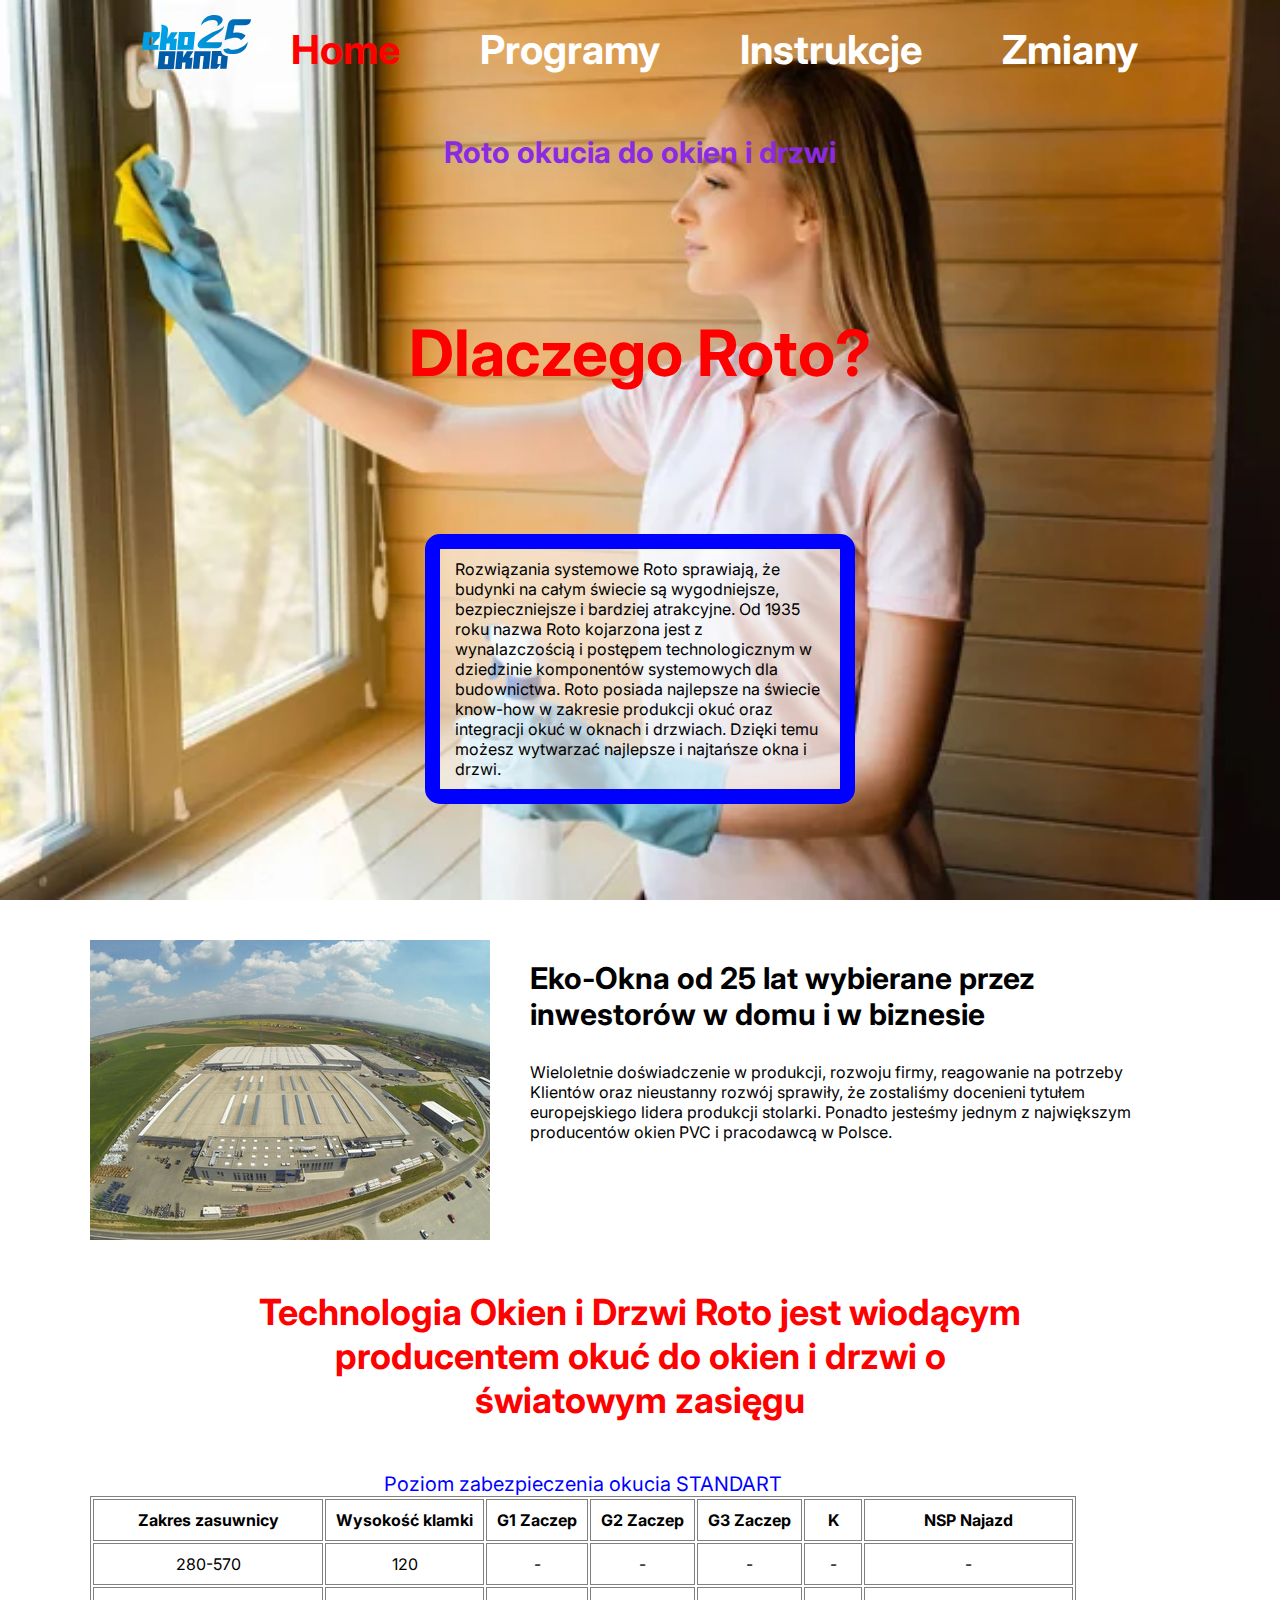
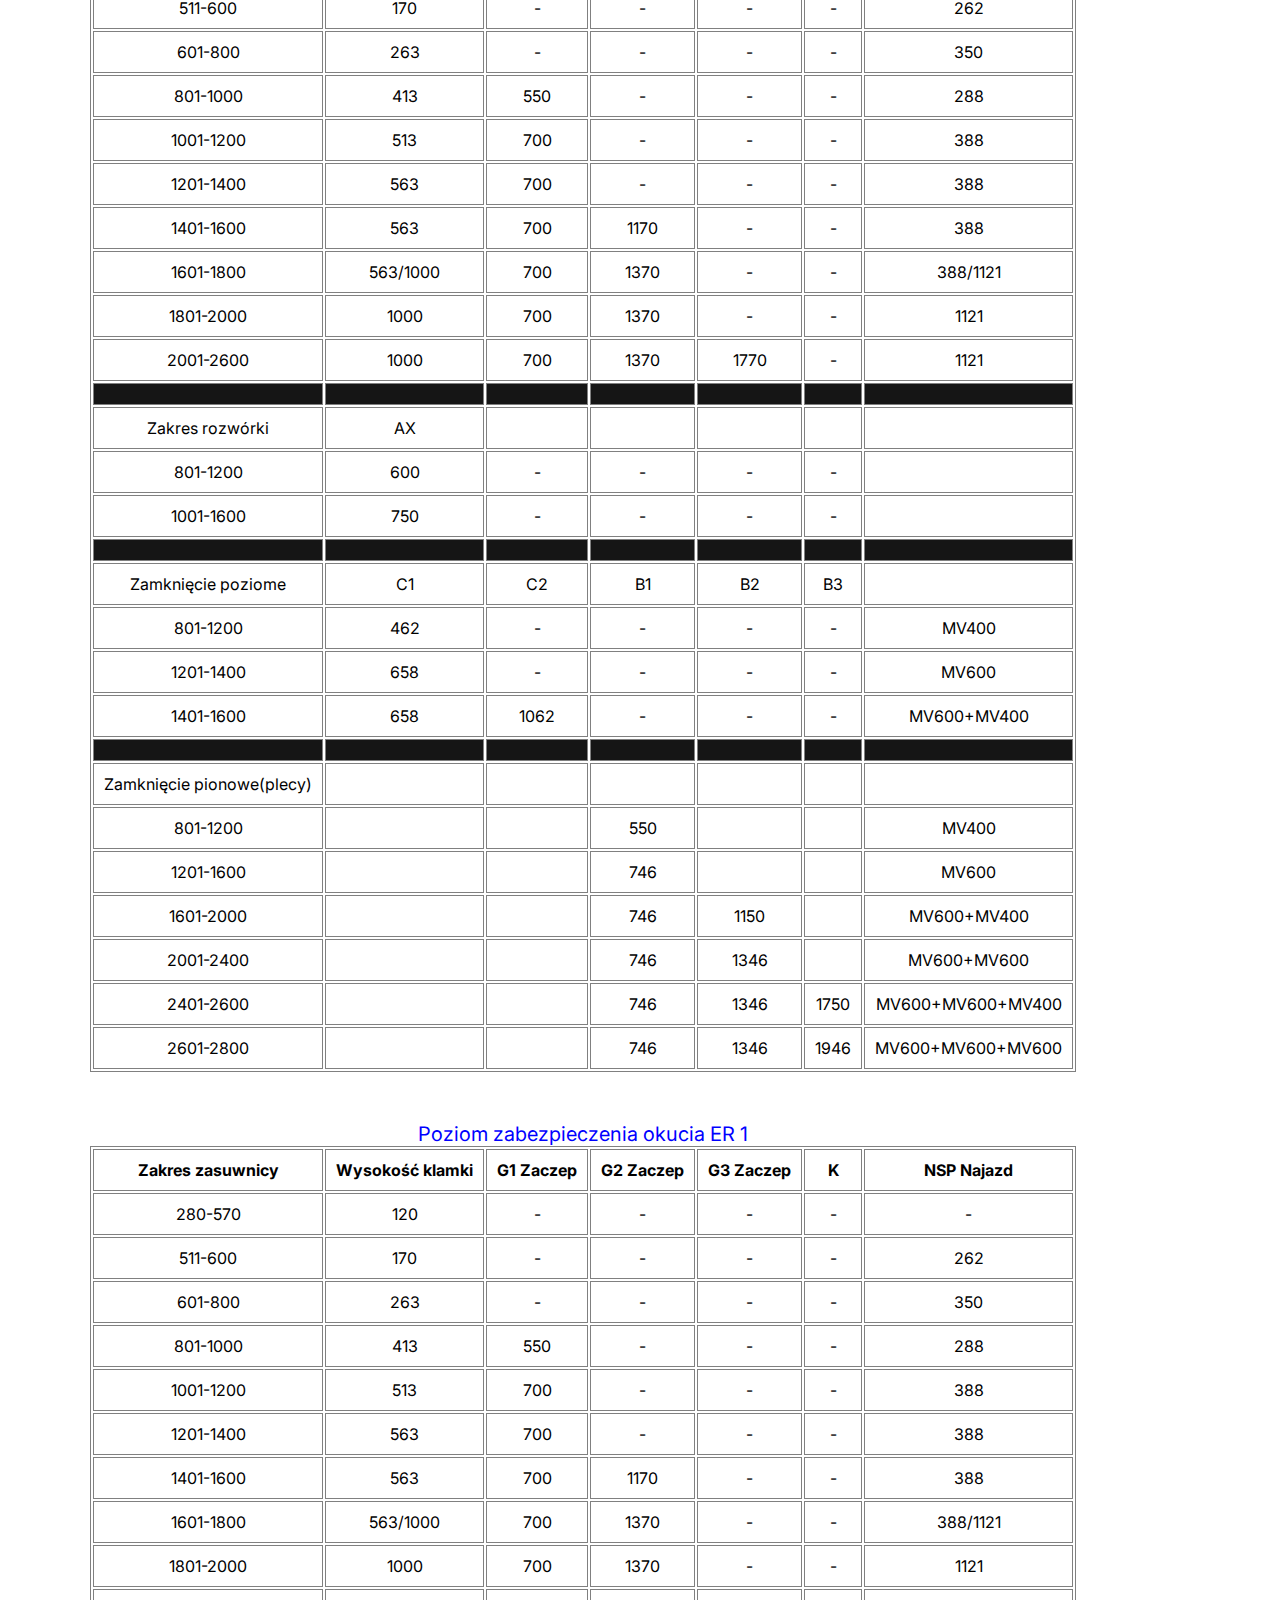
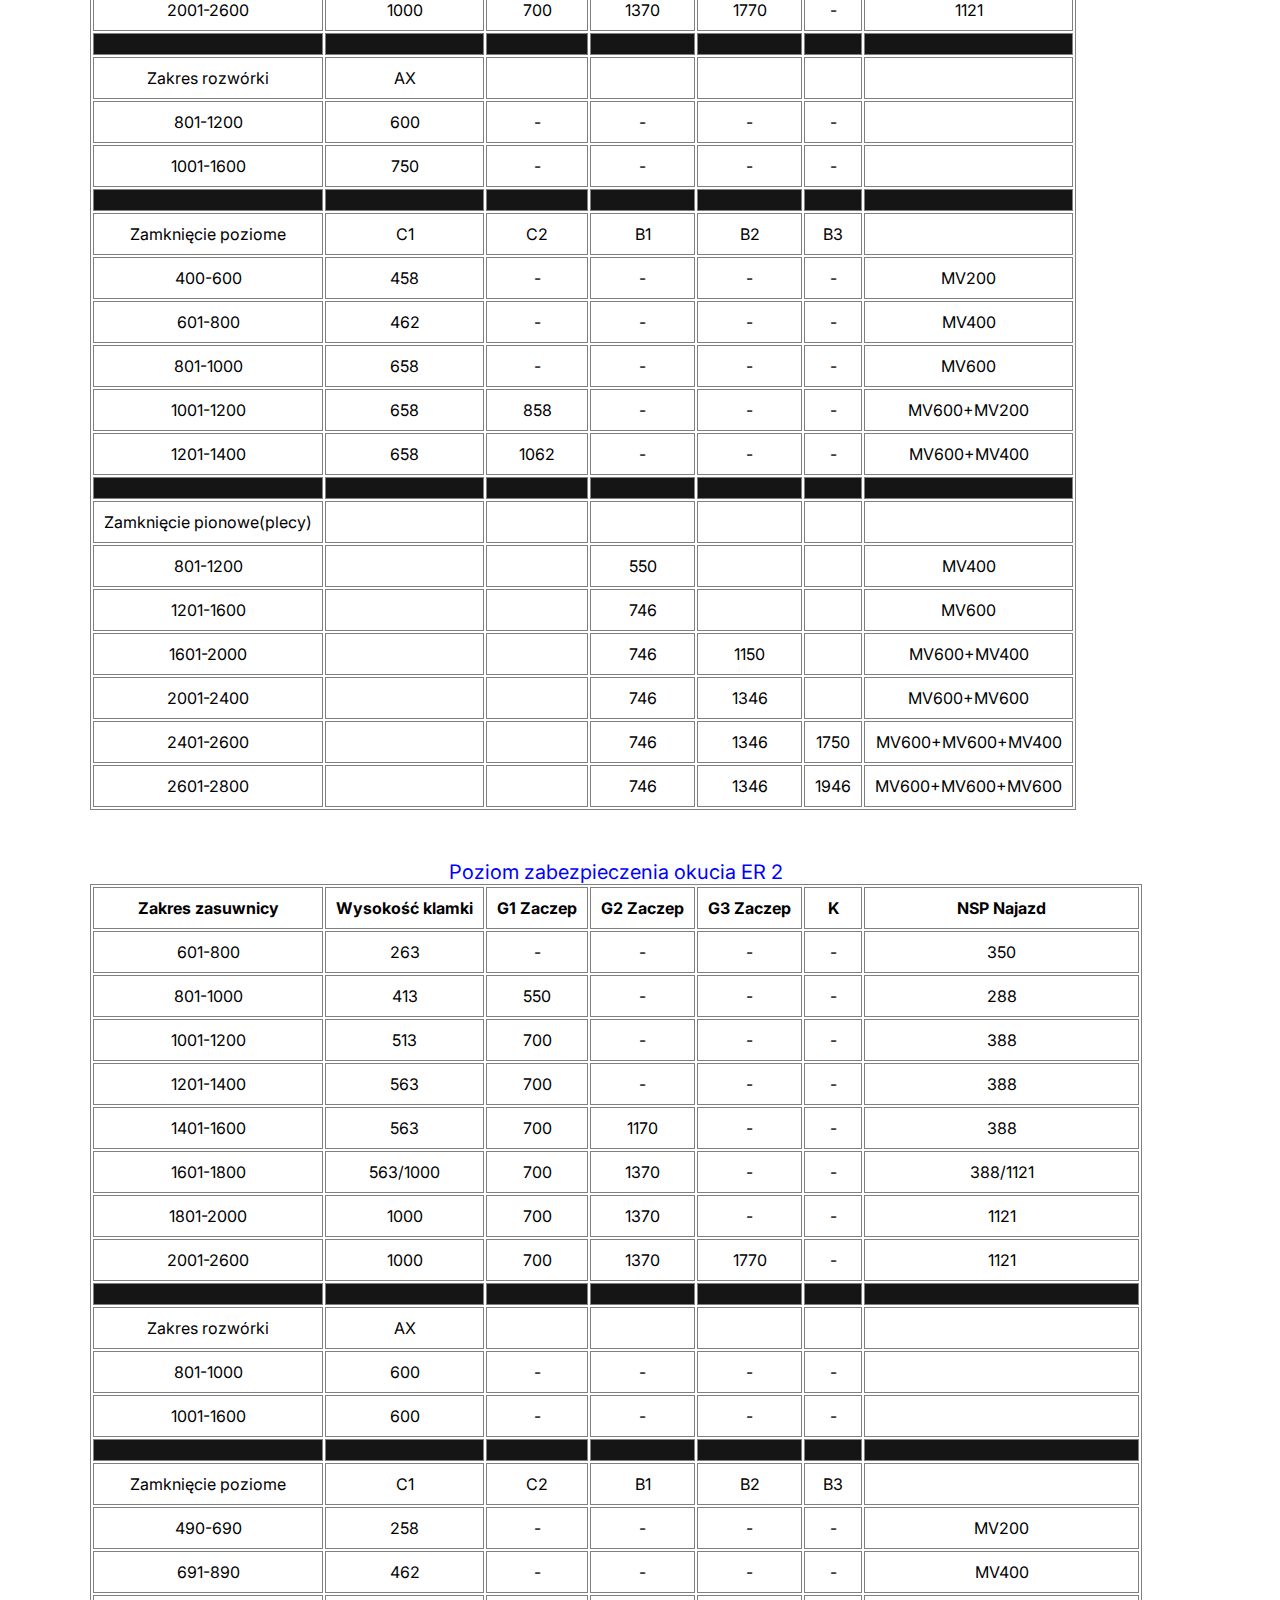
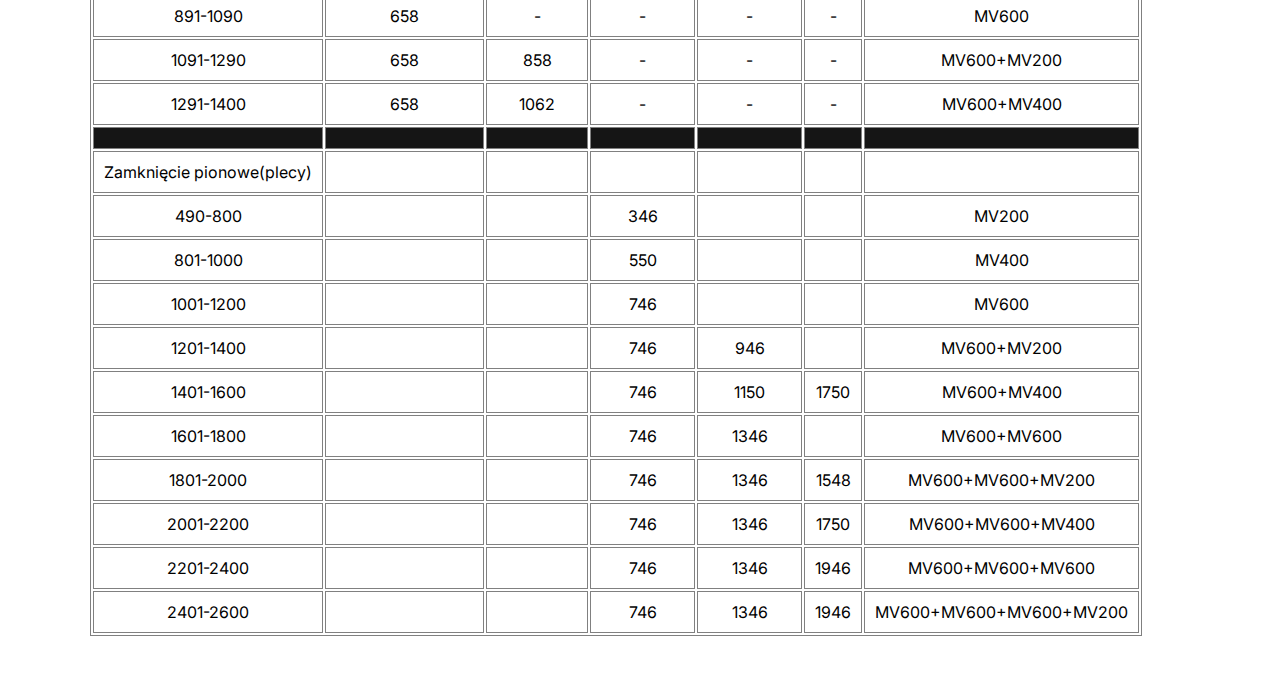
==== home.html @ 6e1d3bcc "Add files via upload" ====
<!DOCTYPE html>
<html lang="en">

<head>
  <meta charset="UTF-8">
  <meta http-equiv="X-UA-Compatible" content="IE=edge">
  <meta name="viewport" content="width=device-width, initial-scale=1.0">
  <title>Home</title>
  <link rel="preconnect" href="https://fonts.googleapis.com">
  <link rel="preconnect" href="https://fonts.gstatic.com" crossorigin>
  <link href="https://fonts.googleapis.com/css2?family=Inter:wght@400;700&display=swap" rel="stylesheet">
  <link rel="stylesheet" href="css/style-home.css">
</head>

<body>
  <header class="header">
    <div class="container">
      <nav class="menu">
        <ul class="menu-list">
          <img style="margin-right: 40px;" src="images/eko_okna_logo.svg" alt="">
          <div class="gross">
            <li class="menu-item">
              <a href="home.html" class="menu-link1">Home</a>
            </li>
            <li class="menu-item">
              <a href="program.html" class="menu-link2">Programy</a>
            </li>
            <li class="menu-item">
              <a href="instrukcje.html" class="menu-link3">Instrukcje</a>
            </li>
            <li class="menu-item">
              <a href="zmiany.html" class="menu-link4">Zmiany</a>
            </li>
          </div>

          <div class="menu-burger" onclick="main()">
            <hr class="line">
            <hr class="line">
            <hr class="line">
            <hr class="line">
          </div>
        </ul>
      </nav>
    </div>
    <div class="title-roto">
      <h3 class="title-one">Roto okucia do okien i drzwi</h1>
        <h1 class="title-two">Dlaczego Roto?</h1>
        <div class="box-text">
          <p class="title-free">Rozwiązania systemowe
            Roto sprawiają, że budynki na całym świecie są wygodniejsze,
            bezpieczniejsze i bardziej atrakcyjne. Od 1935 roku nazwa Roto kojarzona jest z wynalazczością i
            postępem technologicznym w dziedzinie komponentów systemowych dla budownictwa. Roto posiada
            najlepsze na świecie know-how w zakresie produkcji okuć oraz integracji okuć w oknach i
            drzwiach.
            Dzięki temu możesz wytwarzać najlepsze i najtańsze okna i drzwi.
          </p>
        </div>

    </div>
  </header>
  <section class="section-info">
    <div class="container">
      <div class="title-text">
        <img src="images/eko-1.jpg" alt="">
        <div class="sam-text">
          <h2 class="title-info">Eko-Okna od 25 lat wybierane przez inwestorów w domu i w biznesie</h2>
          <p class="my-text">Wieloletnie doświadczenie w produkcji, rozwoju firmy, reagowanie na potrzeby
            Klientów
            oraz nieustanny rozwój sprawiły, że zostaliśmy docenieni tytułem europejskiego lidera produkcji
            stolarki. Ponadto jesteśmy jednym z największym producentów okien PVC i pracodawcą w Polsce.
          </p>
        </div>

      </div>

    </div>
  </section>
  <section class="zakresy">
    <div class="container">
      <div style="max-width: 800px; margin: 0 auto;">
        <h2 class="title-four">Technologia Okien i Drzwi Roto jest wiodącym producentem okuć do okien i drzwi o
          światowym
          zasięgu</h2>
      </div>

      <div class="my-table-standart">
        <table>
          <caption>Poziom zabezpieczenia okucia STANDART</caption>
          <thead>
            <tr>
              <th>Zakres zasuwnicy</th>
              <th>Wysokość klamki</th>
              <th>G1 Zaczep</th>
              <th>G2 Zaczep</th>
              <th>G3 Zaczep</th>
              <th>K</th>
              <th>NSP Najazd</th>
            </tr>
          </thead>
          <tr>
            <td>280-570</td>
            <td>120</td>
            <td>-</td>
            <td>-</td>
            <td>-</td>
            <td>-</td>
            <td>-</td>
          </tr>
          <tr>
            <td>511-600</td>
            <td>170</td>
            <td>-</td>
            <td>-</td>
            <td>-</td>
            <td>-</td>
            <td>262</td>
          </tr>
          <tr>
            <td>601-800</td>
            <td>263</td>
            <td>-</td>
            <td>-</td>
            <td>-</td>
            <td>-</td>
            <td>350</td>
          </tr>
          <tr>
            <td>801-1000</td>
            <td>413</td>
            <td>550</td>
            <td>-</td>
            <td>-</td>
            <td>-</td>
            <td>288</td>
          </tr>
          <tr>
            <td>1001-1200</td>
            <td>513</td>
            <td>700</td>
            <td>-</td>
            <td>-</td>
            <td>-</td>
            <td>388</td>
          </tr>
          <tr>
            <td>1201-1400</td>
            <td>563</td>
            <td>700</td>
            <td>-</td>
            <td>-</td>
            <td>-</td>
            <td>388</td>
          </tr>
          <tr>
            <td>1401-1600</td>
            <td>563</td>
            <td>700</td>
            <td>1170</td>
            <td>-</td>
            <td>-</td>
            <td>388</td>
          </tr>
          <tr>
            <td>1601-1800</td>
            <td>563/1000</td>
            <td>700</td>
            <td>1370</td>
            <td>-</td>
            <td>-</td>
            <td>388/1121</td>
          </tr>
          <tr>
            <td>1801-2000</td>
            <td>1000</td>
            <td>700</td>
            <td>1370</td>
            <td>-</td>
            <td>-</td>
            <td>1121</td>
          </tr>
          <tr>
            <td>2001-2600</td>
            <td>1000</td>
            <td>700</td>
            <td>1370</td>
            <td>1770</td>
            <td>-</td>
            <td>1121</td>
          </tr>
          <tr>
            <td class="m-cr"></td>
            <td class="m-cr"></td>
            <td class="m-cr"></td>
            <td class="m-cr"></td>
            <td class="m-cr"></td>
            <td class="m-cr"></td>
            <td class="m-cr"></td>
          </tr>
          <tr>
            <td>Zakres rozwórki</td>
            <td>AX</td>
            <td></td>
            <td></td>
            <td></td>
            <td></td>
            <td></td>
          </tr>
          <tr>
            <td>801-1200</td>
            <td>600</td>
            <td>-</td>
            <td>-</td>
            <td>-</td>
            <td>-</td>
            <td></td>
          </tr>
          <tr>
            <td>1001-1600</td>
            <td>750</td>
            <td>-</td>
            <td>-</td>
            <td>-</td>
            <td>-</td>
            <td></td>
          </tr>
          <tr>
            <td class="m-cr"></td>
            <td class="m-cr"></td>
            <td class="m-cr"></td>
            <td class="m-cr"></td>
            <td class="m-cr"></td>
            <td class="m-cr"></td>
            <td class="m-cr"></td>
          </tr>
          <tr>
            <td>Zamknięcie poziome</td>
            <td>C1</td>
            <td>C2</td>
            <td>B1</td>
            <td>B2</td>
            <td>B3</td>
            <td></td>
          </tr>
          <tr>
            <td>801-1200</td>
            <td>462</td>
            <td>-</td>
            <td>-</td>
            <td>-</td>
            <td>-</td>
            <td>MV400</td>
          </tr>
          <tr>
            <td>1201-1400</td>
            <td>658</td>
            <td>-</td>
            <td>-</td>
            <td>-</td>
            <td>-</td>
            <td>MV600</td>
          </tr>
          <tr>
            <td>1401-1600</td>
            <td>658</td>
            <td>1062</td>
            <td>-</td>
            <td>-</td>
            <td>-</td>
            <td>MV600+MV400</td>
          </tr>
          <tr>
            <td class="m-cr"></td>
            <td class="m-cr"></td>
            <td class="m-cr"></td>
            <td class="m-cr"></td>
            <td class="m-cr"></td>
            <td class="m-cr"></td>
            <td class="m-cr"></td>
          </tr>
          <tr>
            <td>Zamknięcie pionowe(plecy)</td>
            <td></td>
            <td></td>
            <td></td>
            <td></td>
            <td></td>
            <td></td>
          </tr>
          <tr>
            <td>801-1200</td>
            <td></td>
            <td></td>
            <td>550</td>
            <td></td>
            <td></td>
            <td>MV400</td>
          </tr>
          <tr>
            <td>1201-1600</td>
            <td></td>
            <td></td>
            <td>746</td>
            <td></td>
            <td></td>
            <td>MV600</td>
          </tr>
          <tr>
            <td>1601-2000</td>
            <td></td>
            <td></td>
            <td>746</td>
            <td>1150</td>
            <td></td>
            <td>MV600+MV400</td>
          </tr>
          <tr>
            <td>2001-2400</td>
            <td></td>
            <td></td>
            <td>746</td>
            <td>1346</td>
            <td></td>
            <td>MV600+MV600</td>
          </tr>
          <tr>
            <td>2401-2600</td>
            <td></td>
            <td></td>
            <td>746</td>
            <td>1346</td>
            <td>1750</td>
            <td>MV600+MV600+MV400</td>
          </tr>
          <tr>
            <td>2601-2800</td>
            <td></td>
            <td></td>
            <td>746</td>
            <td>1346</td>
            <td>1946</td>
            <td>MV600+MV600+MV600</td>
          </tr>
        </table>





      </div>

      <div class="my-table-Er1">
        <table>
          <caption>Poziom zabezpieczenia okucia ER 1</caption>
          <thead>
            <tr>
              <th>Zakres zasuwnicy</th>
              <th>Wysokość klamki</th>
              <th>G1 Zaczep</th>
              <th>G2 Zaczep</th>
              <th>G3 Zaczep</th>
              <th>K</th>
              <th>NSP Najazd</th>
            </tr>
          </thead>
          <tr>
            <td>280-570</td>
            <td>120</td>
            <td>-</td>
            <td>-</td>
            <td>-</td>
            <td>-</td>
            <td>-</td>
          </tr>
          <tr>
            <td>511-600</td>
            <td>170</td>
            <td>-</td>
            <td>-</td>
            <td>-</td>
            <td>-</td>
            <td>262</td>
          </tr>
          <tr>
            <td>601-800</td>
            <td>263</td>
            <td>-</td>
            <td>-</td>
            <td>-</td>
            <td>-</td>
            <td>350</td>
          </tr>
          <tr>
            <td>801-1000</td>
            <td>413</td>
            <td>550</td>
            <td>-</td>
            <td>-</td>
            <td>-</td>
            <td>288</td>
          </tr>
          <tr>
            <td>1001-1200</td>
            <td>513</td>
            <td>700</td>
            <td>-</td>
            <td>-</td>
            <td>-</td>
            <td>388</td>
          </tr>
          <tr>
            <td>1201-1400</td>
            <td>563</td>
            <td>700</td>
            <td>-</td>
            <td>-</td>
            <td>-</td>
            <td>388</td>
          </tr>
          <tr>
            <td>1401-1600</td>
            <td>563</td>
            <td>700</td>
            <td>1170</td>
            <td>-</td>
            <td>-</td>
            <td>388</td>
          </tr>
          <tr>
            <td>1601-1800</td>
            <td>563/1000</td>
            <td>700</td>
            <td>1370</td>
            <td>-</td>
            <td>-</td>
            <td>388/1121</td>
          </tr>
          <tr>
            <td>1801-2000</td>
            <td>1000</td>
            <td>700</td>
            <td>1370</td>
            <td>-</td>
            <td>-</td>
            <td>1121</td>
          </tr>
          <tr>
            <td>2001-2600</td>
            <td>1000</td>
            <td>700</td>
            <td>1370</td>
            <td>1770</td>
            <td>-</td>
            <td>1121</td>
          </tr>
          <tr>
            <td class="m-cr"></td>
            <td class="m-cr"></td>
            <td class="m-cr"></td>
            <td class="m-cr"></td>
            <td class="m-cr"></td>
            <td class="m-cr"></td>
            <td class="m-cr"></td>
          </tr>
          <tr>
            <td>Zakres rozwórki</td>
            <td>AX</td>
            <td></td>
            <td></td>
            <td></td>
            <td></td>
            <td></td>
          </tr>
          <tr>
            <td>801-1200</td>
            <td>600</td>
            <td>-</td>
            <td>-</td>
            <td>-</td>
            <td>-</td>
            <td></td>
          </tr>
          <tr>
            <td>1001-1600</td>
            <td>750</td>
            <td>-</td>
            <td>-</td>
            <td>-</td>
            <td>-</td>
            <td></td>
          </tr>
          <tr>
            <td class="m-cr"></td>
            <td class="m-cr"></td>
            <td class="m-cr"></td>
            <td class="m-cr"></td>
            <td class="m-cr"></td>
            <td class="m-cr"></td>
            <td class="m-cr"></td>
          </tr>
          <tr>
            <td>Zamknięcie poziome</td>
            <td>C1</td>
            <td>C2</td>
            <td>B1</td>
            <td>B2</td>
            <td>B3</td>
            <td></td>
          </tr>
          <tr>
            <td>400-600</td>
            <td>458</td>
            <td>-</td>
            <td>-</td>
            <td>-</td>
            <td>-</td>
            <td>MV200</td>
          </tr>
          <tr>
            <td>601-800</td>
            <td>462</td>
            <td>-</td>
            <td>-</td>
            <td>-</td>
            <td>-</td>
            <td>MV400</td>
          </tr>
          <tr>
            <td>801-1000</td>
            <td>658</td>
            <td>-</td>
            <td>-</td>
            <td>-</td>
            <td>-</td>
            <td>MV600</td>
          </tr>
          <tr>
            <td>1001-1200</td>
            <td>658</td>
            <td>858</td>
            <td>-</td>
            <td>-</td>
            <td>-</td>
            <td>MV600+MV200</td>
          </tr>
          <tr>
            <td>1201-1400</td>
            <td>658</td>
            <td>1062</td>
            <td>-</td>
            <td>-</td>
            <td>-</td>
            <td>MV600+MV400</td>
          </tr>
          <tr>
            <td class="m-cr"></td>
            <td class="m-cr"></td>
            <td class="m-cr"></td>
            <td class="m-cr"></td>
            <td class="m-cr"></td>
            <td class="m-cr"></td>
            <td class="m-cr"></td>
          </tr>
          <tr>
            <td>Zamknięcie pionowe(plecy)</td>
            <td></td>
            <td></td>
            <td></td>
            <td></td>
            <td></td>
            <td></td>
          </tr>
          <tr>
            <td>801-1200</td>
            <td></td>
            <td></td>
            <td>550</td>
            <td></td>
            <td></td>
            <td>MV400</td>
          </tr>
          <tr>
            <td>1201-1600</td>
            <td></td>
            <td></td>
            <td>746</td>
            <td></td>
            <td></td>
            <td>MV600</td>
          </tr>
          <tr>
            <td>1601-2000</td>
            <td></td>
            <td></td>
            <td>746</td>
            <td>1150</td>
            <td></td>
            <td>MV600+MV400</td>
          </tr>
          <tr>
            <td>2001-2400</td>
            <td></td>
            <td></td>
            <td>746</td>
            <td>1346</td>
            <td></td>
            <td>MV600+MV600</td>
          </tr>
          <tr>
            <td>2401-2600</td>
            <td></td>
            <td></td>
            <td>746</td>
            <td>1346</td>
            <td>1750</td>
            <td>MV600+MV600+MV400</td>
          </tr>
          <tr>
            <td>2601-2800</td>
            <td></td>
            <td></td>
            <td>746</td>
            <td>1346</td>
            <td>1946</td>
            <td>MV600+MV600+MV600</td>
          </tr>
        </table>





      </div>

      <div class="my-table-Er2">
        <table>
          <caption>Poziom zabezpieczenia okucia ER 2</caption>
          <thead>
            <tr>
              <th>Zakres zasuwnicy</th>
              <th>Wysokość klamki</th>
              <th>G1 Zaczep</th>
              <th>G2 Zaczep</th>
              <th>G3 Zaczep</th>
              <th>K</th>
              <th>NSP Najazd</th>
            </tr>
          </thead>
          <tr>
            <td>601-800</td>
            <td>263</td>
            <td>-</td>
            <td>-</td>
            <td>-</td>
            <td>-</td>
            <td>350</td>
          </tr>
          <tr>
            <td>801-1000</td>
            <td>413</td>
            <td>550</td>
            <td>-</td>
            <td>-</td>
            <td>-</td>
            <td>288</td>
          </tr>
          <tr>
            <td>1001-1200</td>
            <td>513</td>
            <td>700</td>
            <td>-</td>
            <td>-</td>
            <td>-</td>
            <td>388</td>
          </tr>
          <tr>
            <td>1201-1400</td>
            <td>563</td>
            <td>700</td>
            <td>-</td>
            <td>-</td>
            <td>-</td>
            <td>388</td>
          </tr>
          <tr>
            <td>1401-1600</td>
            <td>563</td>
            <td>700</td>
            <td>1170</td>
            <td>-</td>
            <td>-</td>
            <td>388</td>
          </tr>
          <tr>
            <td>1601-1800</td>
            <td>563/1000</td>
            <td>700</td>
            <td>1370</td>
            <td>-</td>
            <td>-</td>
            <td>388/1121</td>
          </tr>
          <tr>
            <td>1801-2000</td>
            <td>1000</td>
            <td>700</td>
            <td>1370</td>
            <td>-</td>
            <td>-</td>
            <td>1121</td>
          </tr>
          <tr>
            <td>2001-2600</td>
            <td>1000</td>
            <td>700</td>
            <td>1370</td>
            <td>1770</td>
            <td>-</td>
            <td>1121</td>
          </tr>
          <tr>
            <td class="m-cr"></td>
            <td class="m-cr"></td>
            <td class="m-cr"></td>
            <td class="m-cr"></td>
            <td class="m-cr"></td>
            <td class="m-cr"></td>
            <td class="m-cr"></td>
          </tr>
          <tr>
            <td>Zakres rozwórki</td>
            <td>AX</td>
            <td></td>
            <td></td>
            <td></td>
            <td></td>
            <td></td>
          </tr>
          <tr>
            <td>801-1000</td>
            <td>600</td>
            <td>-</td>
            <td>-</td>
            <td>-</td>
            <td>-</td>
            <td></td>
          </tr>
          <tr>
            <td>1001-1600</td>
            <td>600</td>
            <td>-</td>
            <td>-</td>
            <td>-</td>
            <td>-</td>
            <td></td>
          </tr>
          <tr>
            <td class="m-cr"></td>
            <td class="m-cr"></td>
            <td class="m-cr"></td>
            <td class="m-cr"></td>
            <td class="m-cr"></td>
            <td class="m-cr"></td>
            <td class="m-cr"></td> 
          </tr>
          <tr>
            <td>Zamknięcie poziome</td>
            <td>C1</td>
            <td>C2</td>
            <td>B1</td>
            <td>B2</td>
            <td>B3</td>
            <td></td>
          </tr>
          <tr>
            <td>490-690</td>
            <td>258</td>
            <td>-</td>
            <td>-</td>
            <td>-</td>
            <td>-</td>
            <td>MV200</td>
          </tr>
          <tr>
            <td>691-890</td>
            <td>462</td>
            <td>-</td>
            <td>-</td>
            <td>-</td>
            <td>-</td>
            <td>MV400</td>
          </tr>
          <tr>
            <td>891-1090</td>
            <td>658</td>
            <td>-</td>
            <td>-</td>
            <td>-</td>
            <td>-</td>
            <td>MV600</td>
          </tr>
          <tr>
            <td>1091-1290</td>
            <td>658</td>
            <td>858</td>
            <td>-</td>
            <td>-</td>
            <td>-</td>
            <td>MV600+MV200</td>
          </tr>
          <tr>
            <td>1291-1400</td>
            <td>658</td>
            <td>1062</td>
            <td>-</td>
            <td>-</td>
            <td>-</td>
            <td>MV600+MV400</td>
          </tr>
          <tr>
            <td class="m-cr"></td>
            <td class="m-cr"></td>
            <td class="m-cr"></td>
            <td class="m-cr"></td>
            <td class="m-cr"></td>
            <td class="m-cr"></td>
            <td class="m-cr"></td>
            
          </tr>
          <tr>
            <td>Zamknięcie pionowe(plecy)</td>
            <td></td>
            <td></td>
            <td></td>
            <td></td>
            <td></td>
            <td></td>
            
          </tr>
          <tr>
            <td>490-800</td>
            <td></td>
            <td></td>
            <td>346</td>
            <td></td>
            <td></td>
            <td>MV200</td>
          </tr>
          <tr>
            <td>801-1000</td>
            <td></td>
            <td></td>
            <td>550</td>
            <td></td>
            <td></td>
            <td>MV400</td>
          </tr>
          <tr>
            <td>1001-1200</td>
            <td></td>
            <td></td>
            <td>746</td>
            <td></td>
            <td></td>
            <td>MV600</td>
          </tr>
          <tr>
            <td>1201-1400</td>
            <td></td>
            <td></td>
            <td>746</td>
            <td>946</td>
            <td></td>
            <td>MV600+MV200</td>
          </tr>
          <tr>
            <td>1401-1600</td>
            <td></td>
            <td></td>
            <td>746</td>
            <td>1150</td>
            <td>1750</td>
            <td>MV600+MV400</td>
          </tr>
          
          <tr>
            <td>1601-1800</td>
            <td></td>
            <td></td>
            <td>746</td>
            <td>1346</td>
            <td></td>
            <td>MV600+MV600</td>
          </tr>
          <tr>
            <td>1801-2000</td>
            <td></td>
            <td></td>
            <td>746</td>
            <td>1346</td>
            <td>1548</td>
            <td>MV600+MV600+MV200</td>
          </tr>
          <tr>
            <td>2001-2200</td>
            <td></td>
            <td></td>
            <td>746</td>
            <td>1346</td>
            <td>1750</td>
            <td>MV600+MV600+MV400</td>
          </tr>
          <tr>
            <td>2201-2400</td>
            <td></td>
            <td></td>
            <td>746</td>
            <td>1346</td>
            <td>1946</td>
            <td>MV600+MV600+MV600</td>
          </tr>
          <tr>
            <td>2401-2600</td>
            <td></td>
            <td></td>
            <td>746</td>
            <td>1346</td>
            <td>1946</td>
            <td>MV600+MV600+MV600+MV200</td>
          </tr>

        </table>





      </div>

    </div>
  </section>
  <script>
    function main() {
      const a = document.querySelector('.gross');
      const b = document.querySelector('.menu-burger');
      a.style.display = 'block';
      b.style.display = 'none';
    }   
  </script>
  <script>
    let men_link = document.querySelectorAll('.menu-link');
    for (let index = 0; index < men_link.length; index++) {
      const element = men_link[index];

    }
  </script>
</body>

</html>
---- css/style-home.css ----
*{
    margin: 0;
    padding: 0;
    box-sizing: border-box;
}
*, *::after, ::before{
    box-sizing: inherit;
}
body{
    font-size: 16px;
    font-family: 'Inter', serif;
}
.header{
    background-image: url(../images/back.jpg);
    min-height: 100vh;
    background-repeat: no-repeat;
    background-size: cover;
    background-position: top center;
}
.container{
    max-width: 1100px;
    margin: 0 auto;
}
.menu{
    
    padding: 10px 0;
}
.menu-list{
    display: flex;
    justify-content: center;
}
.gross{

    display: flex;
    gap: 80px;
    
}
li{
    list-style-type: none;
}
a{
    display: block;
    text-decoration: none;
    color: white;
    margin-top: 15px;
    font-size: 40px;
    font-weight: 700;
}
.menu-link1{
    color: red;
}
.menu-burger{
    display: none;
    margin-top: 20px;
}
.line{
    width: 40px;
    margin-bottom: 10px;
}
/* ###### */
.title-roto{
    display: flex;
    min-height: 80vh;
    flex-direction: column;
    justify-content: space-between;
}
.title-one{
    font-size: 30px;
    margin-top: 50px;
    text-align: center;
    color: blueviolet;
}
.title-two{
    font-size: 64px;
    font-weight: 700;
    color: red;
    text-align: center;
}
.box-text{
    max-width: 400px;
    border-style: solid;
    border-radius: 15px;
    border-color: blue;
    border-width: 15px;
    background-color: rgba(255, 255, 255, 0.548);
    margin: 0 auto;
    animation-name: my-anim;
    animation-duration: 3s;
    animation-iteration-count: infinite;
    animation-direction: alternate;
}
@keyframes my-anim{
    0%{
        border-color: blue;
    }
    50%{
        border-color: rgb(243, 13, 159);
    }
    100%{
        border-color: rgb(12, 236, 124);
        
    }
}
.title-free{
    font-size: 16px;
    margin: 10px 15px;
    
}
.title-four{
    color: red;
    font-size: 36px;
    font-weight: 700;
    text-align: center;
    margin-bottom: 50px;
}


/* ########### */
.section-info{
    margin: 40px 0 50px;
}
.title-text{
    display: flex;

}
.title-info{
    font-size: 30px;
    font-weight: 700;
    margin: 20px 0 30px 40px;
}
.my-text{
    margin: 30px 40px;
}

/* ######### */
table,th,td{
  border: 1px solid grey;
  text-align:center;
} 
.m-cr{
    background-color: #151515;
}

th,td{
   padding:10px;
}
caption{
  font-size:20px;
  color:blue;
}


@media(max-width:800px){
    .gross{
        display: none;
    }
    .menu-burger{
        display: block;
    }
    .menu-list{
        display: flex;
        justify-content: space-evenly;
    }
}
.my-table-Er1{
    margin: 50px 0;
}
.my-table-Er2{
    margin-bottom: 50px;
}
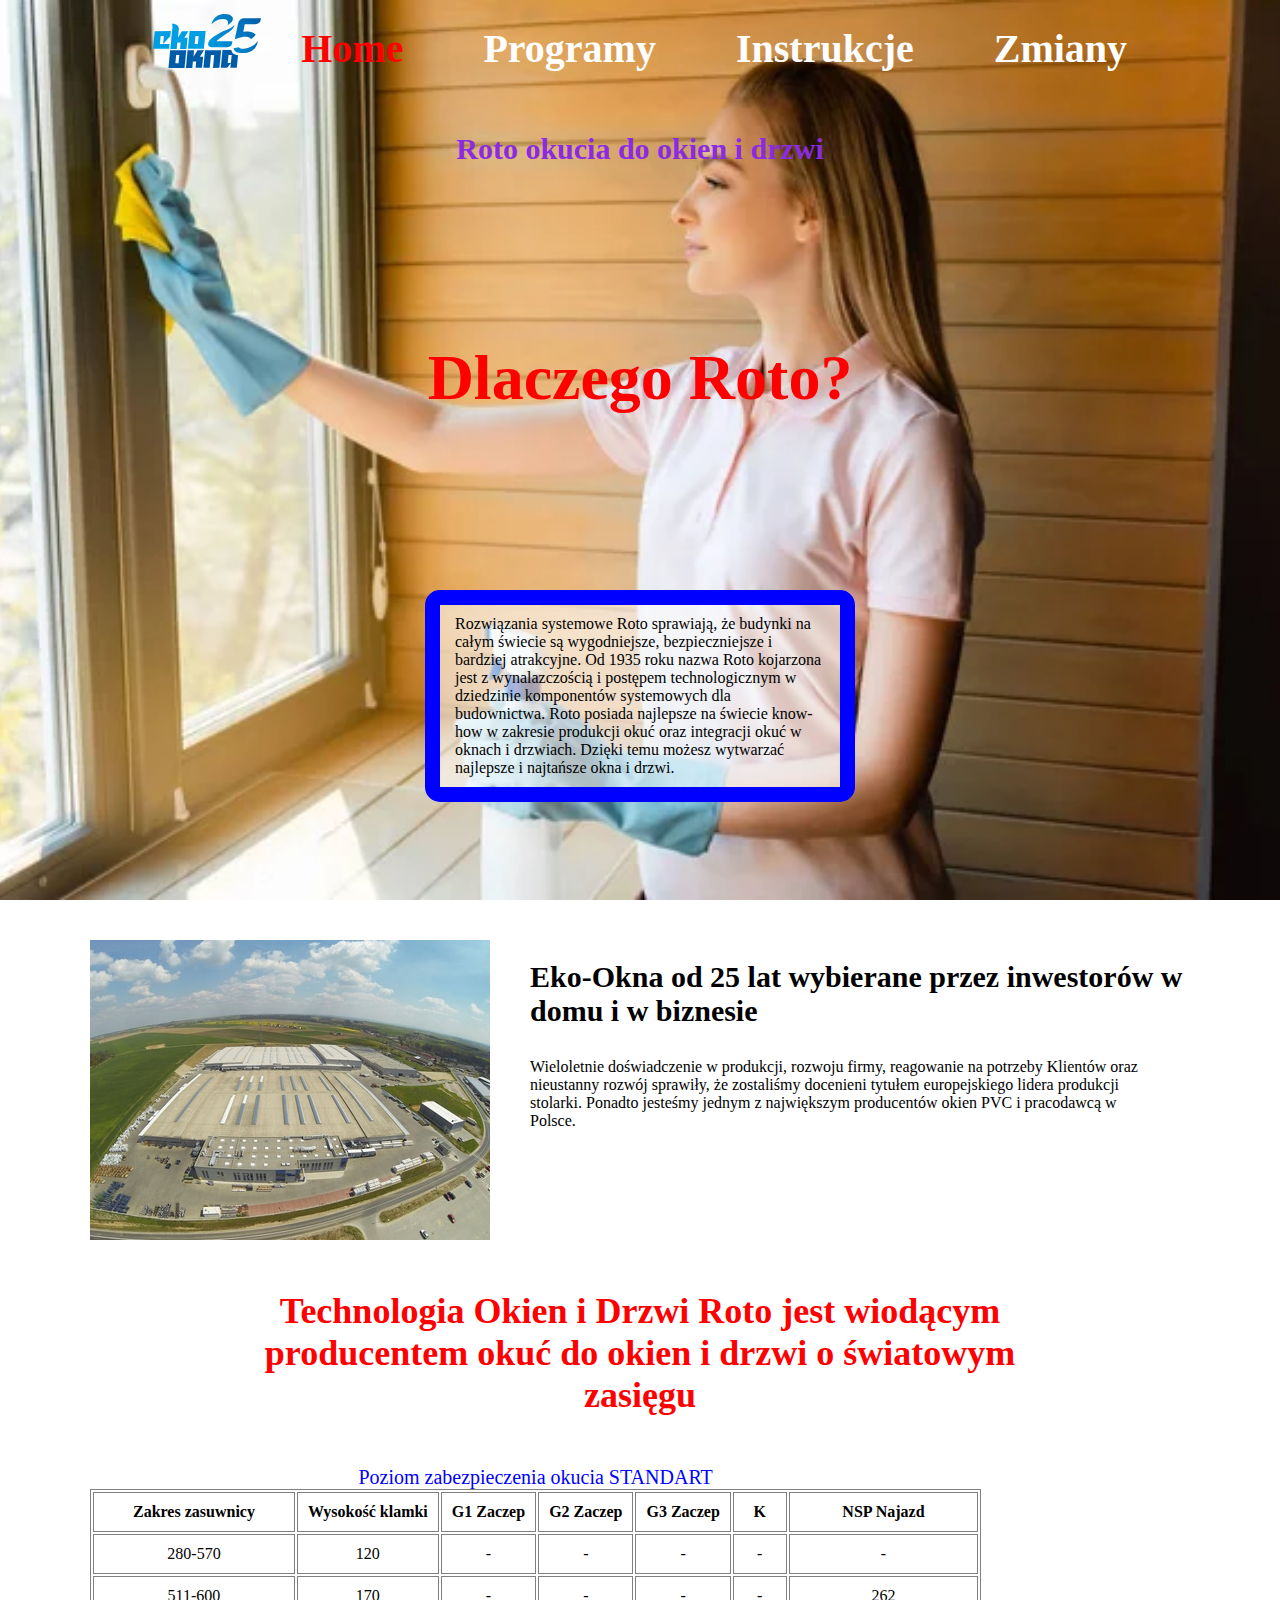
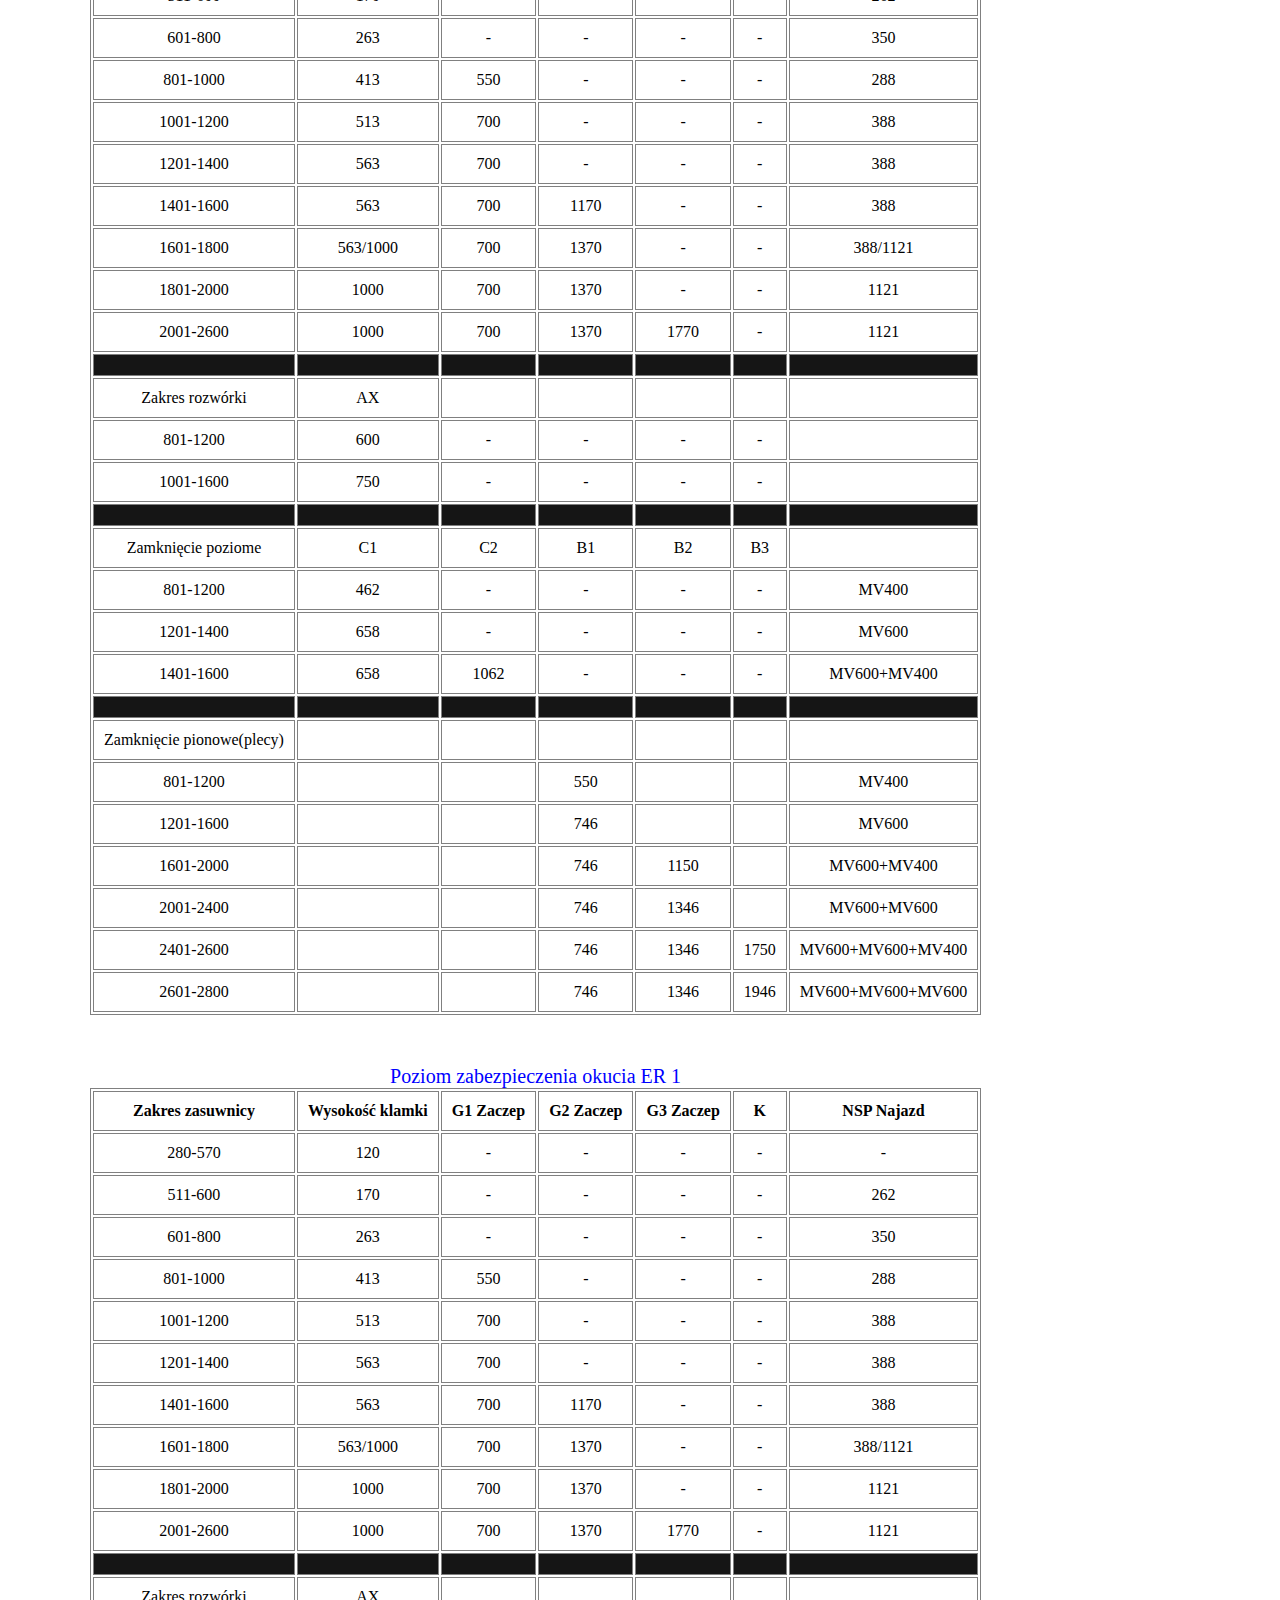
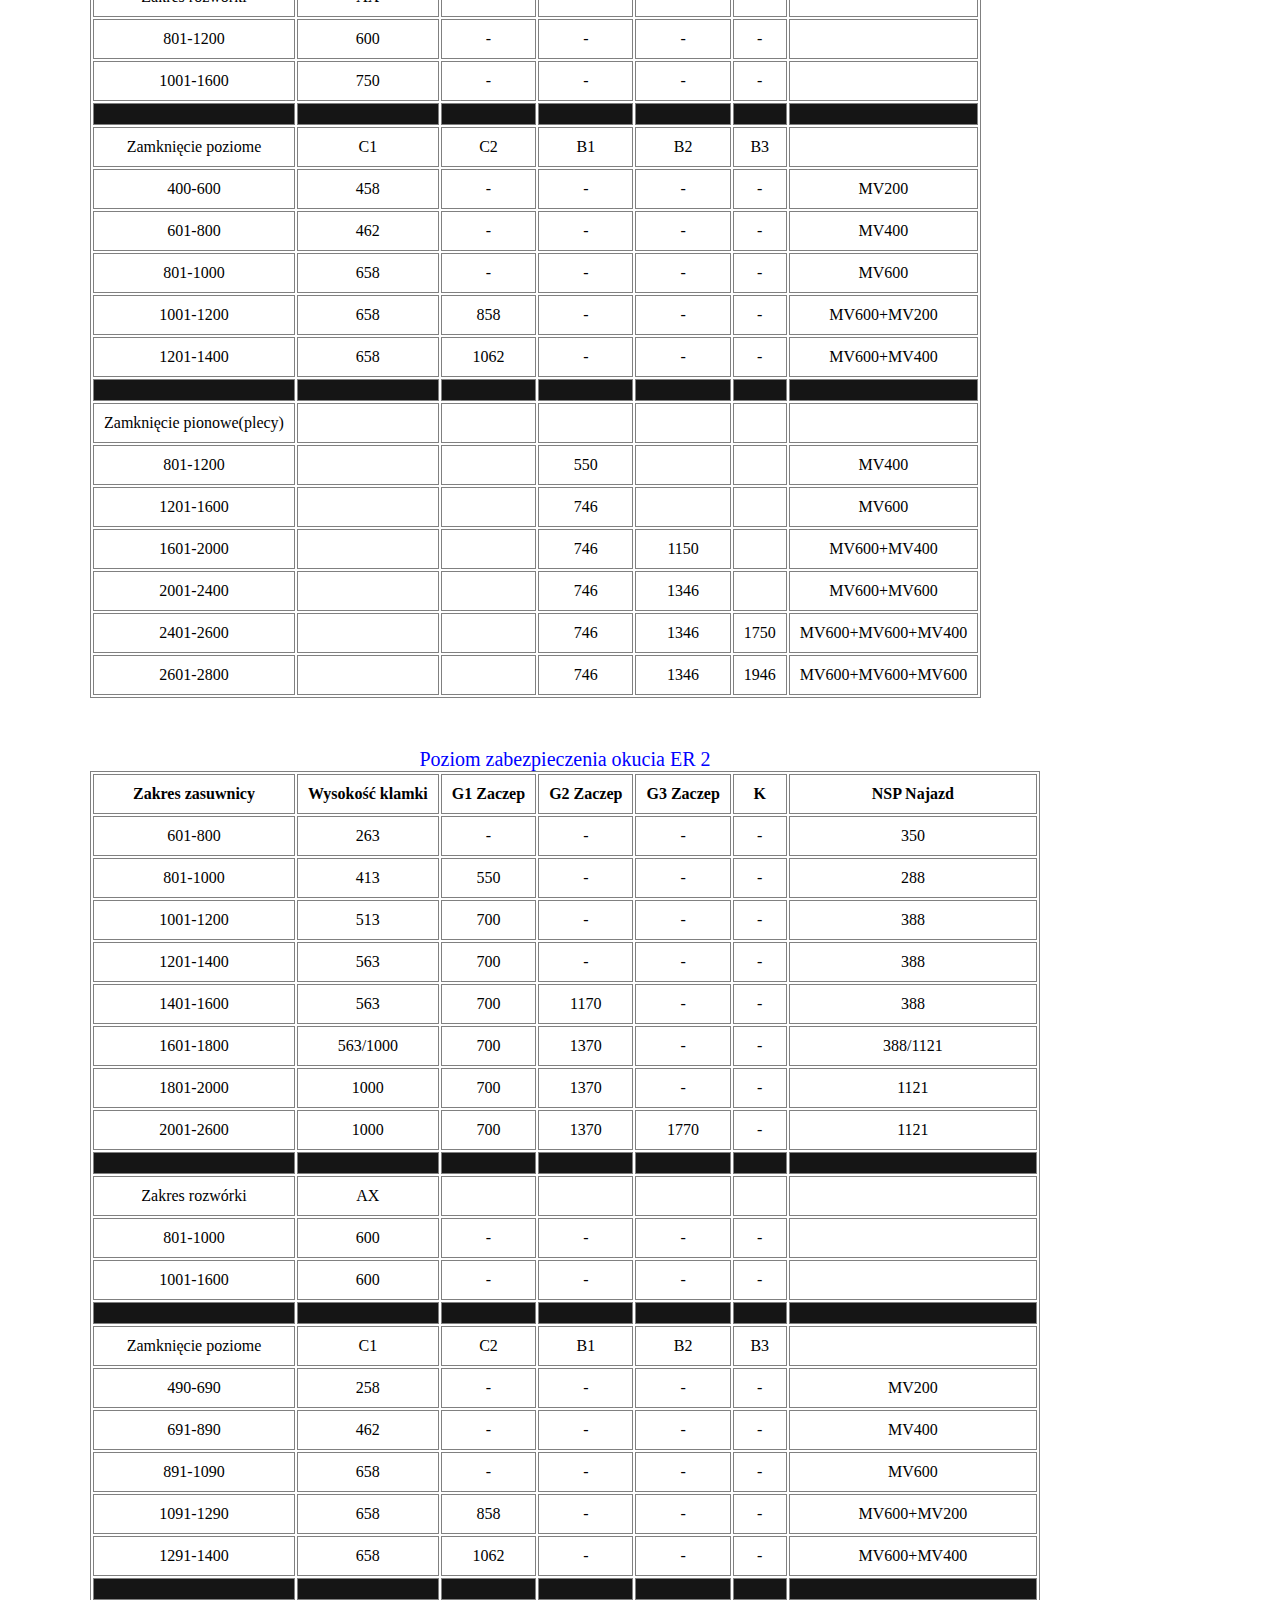
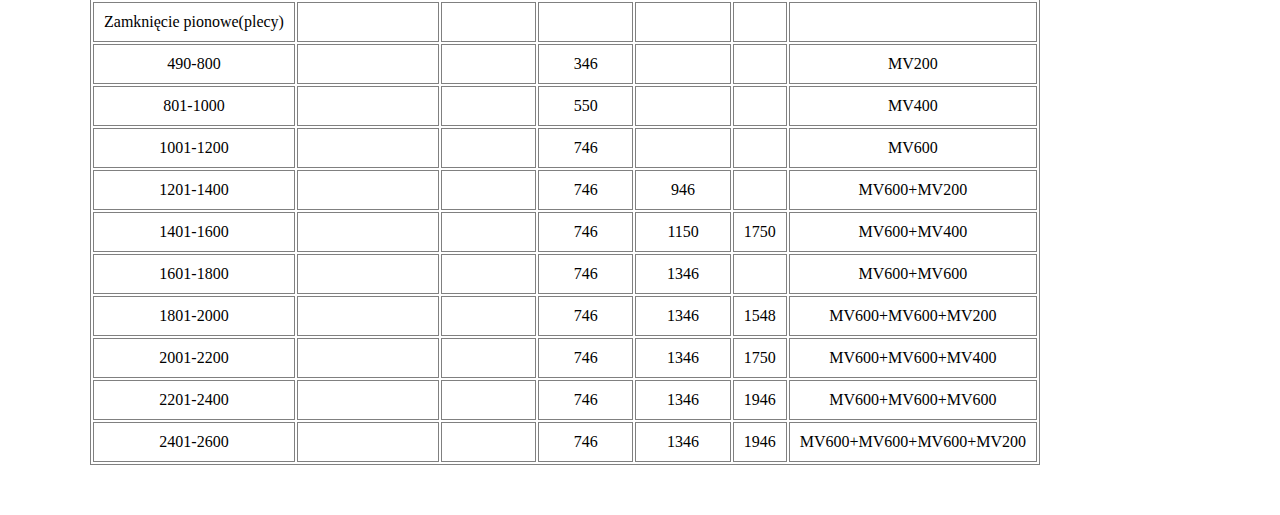
==== commit 0b1a1738: "Update home.html" ====
--- a/home.html
+++ b/home.html
@@ -6,9 +6,6 @@
   <meta http-equiv="X-UA-Compatible" content="IE=edge">
   <meta name="viewport" content="width=device-width, initial-scale=1.0">
   <title>Home</title>
-  <link rel="preconnect" href="https://fonts.googleapis.com">
-  <link rel="preconnect" href="https://fonts.gstatic.com" crossorigin>
-  <link href="https://fonts.googleapis.com/css2?family=Inter:wght@400;700&display=swap" rel="stylesheet">
   <link rel="stylesheet" href="css/style-home.css">
 </head>
 
